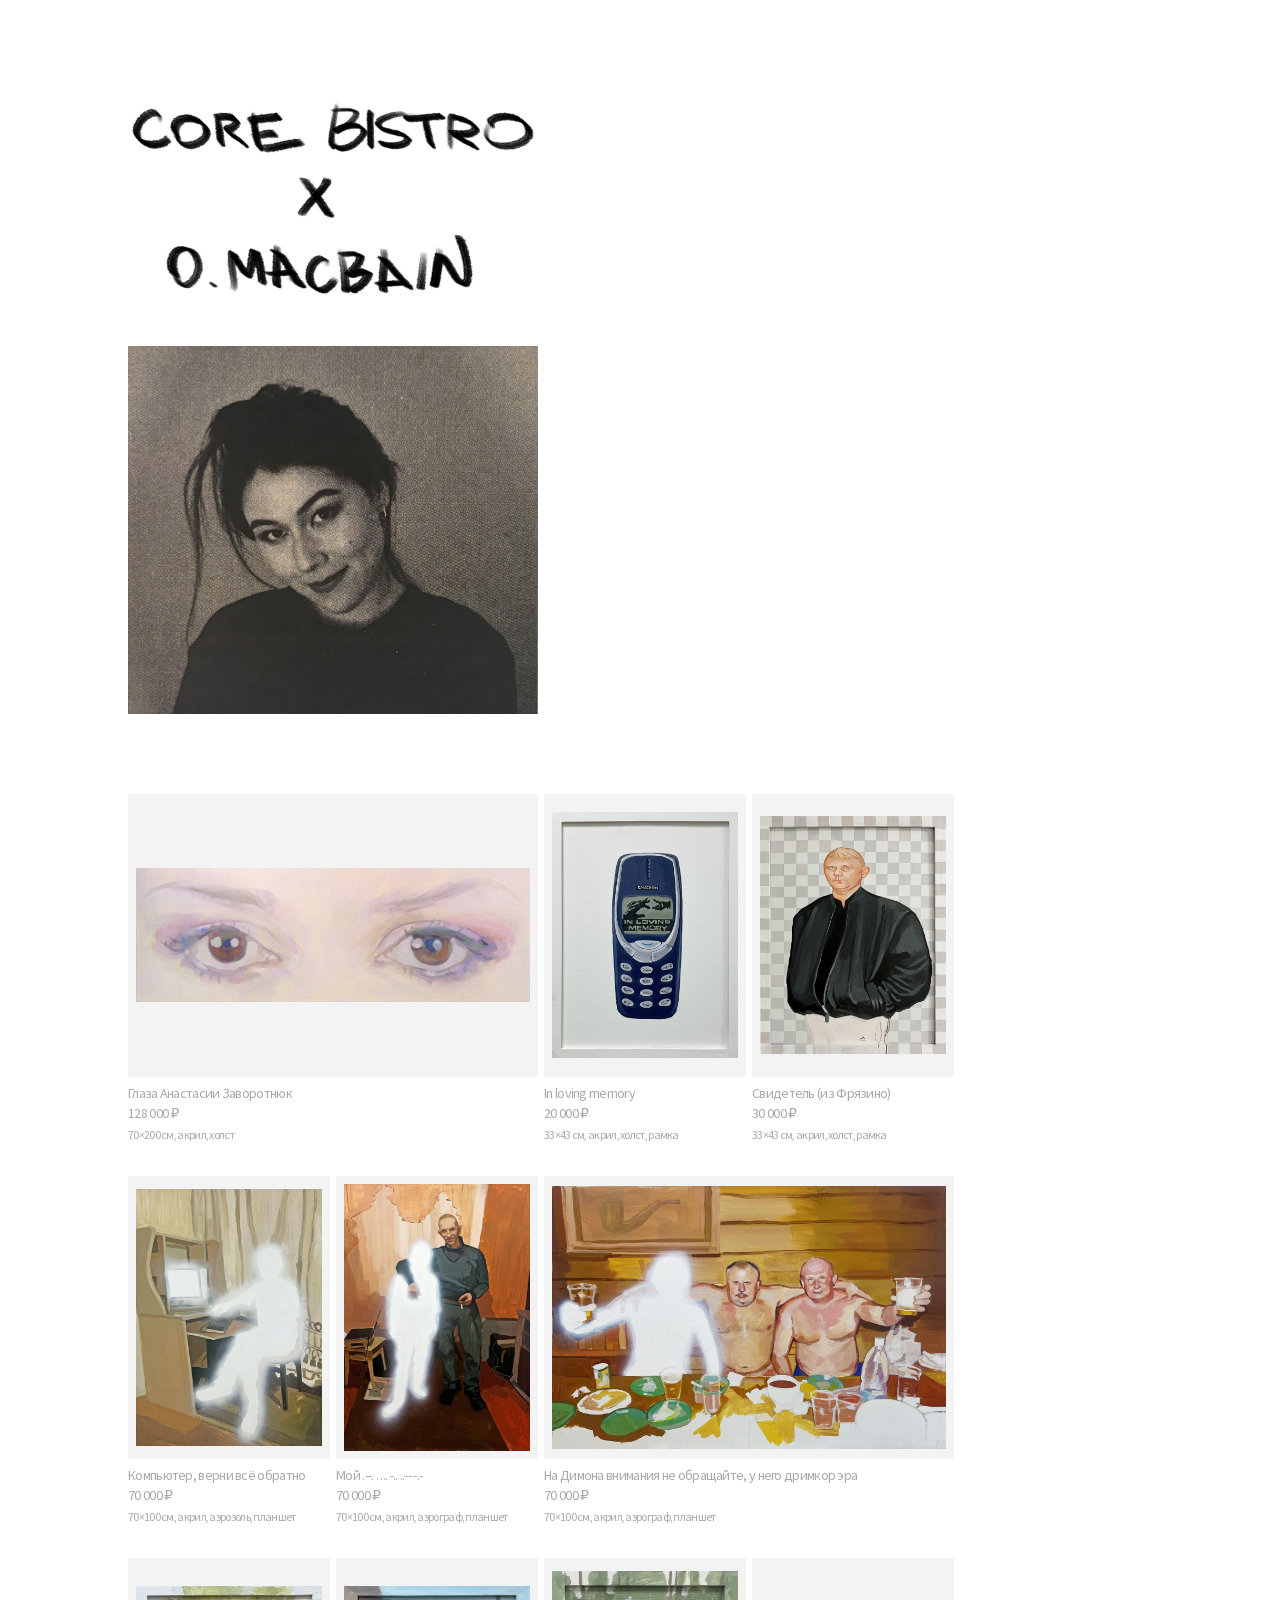
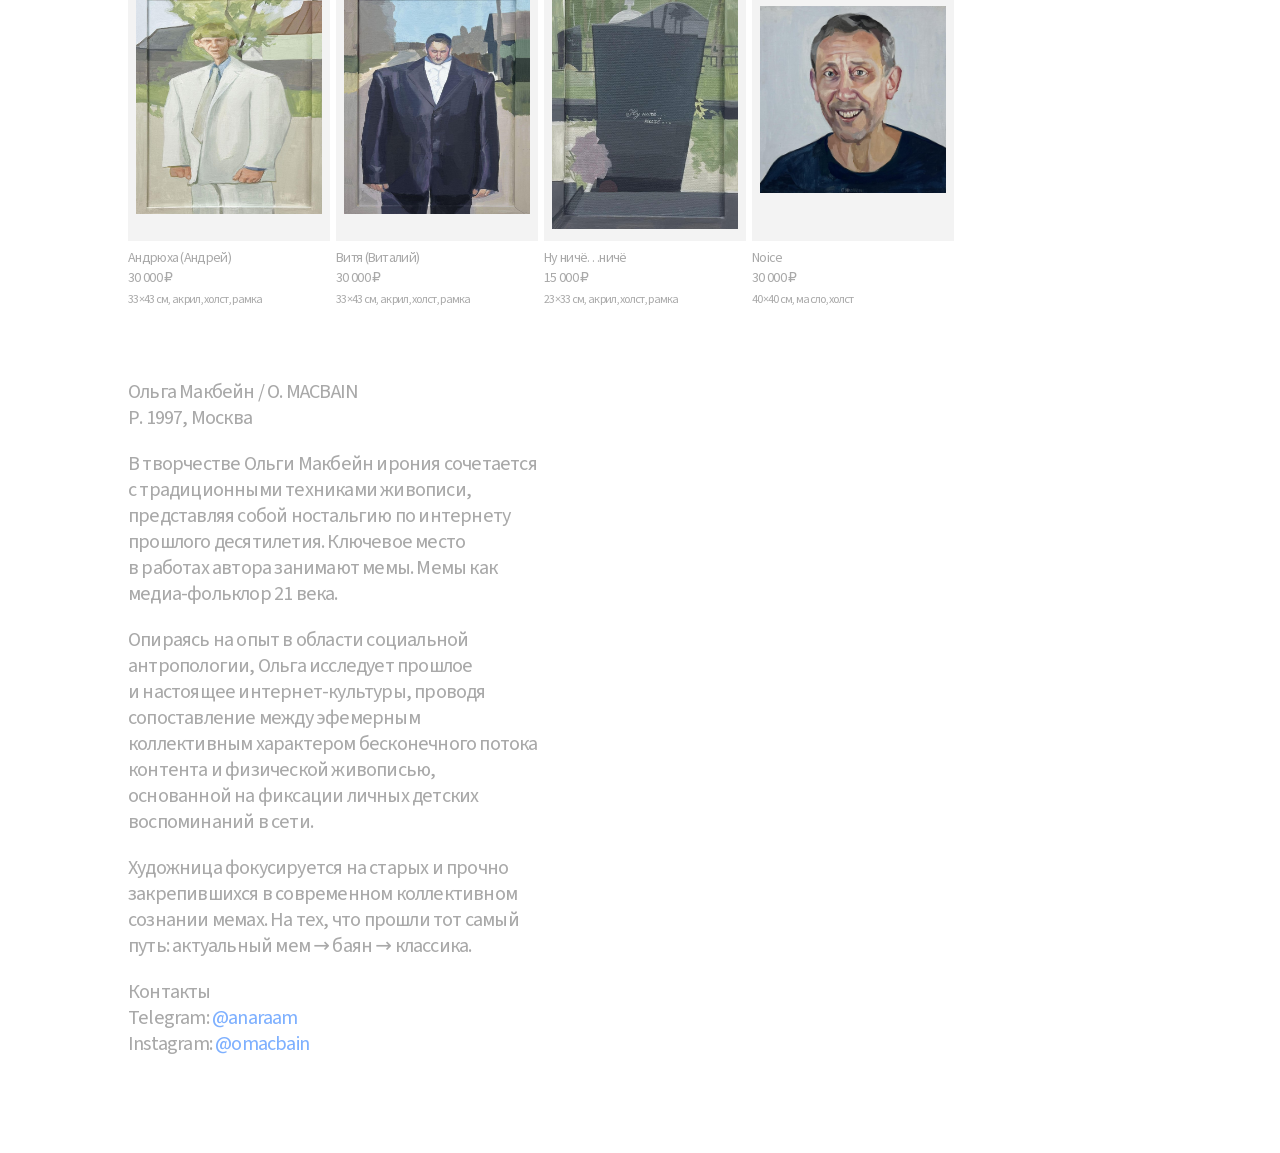
==== index.html @ f7171c4e "Put works on uniform mats; open with the title tile and portrait Every work sits whole on a light ma" ====
<!doctype html>
<html lang="ru">
<head>
<meta charset="utf-8">
<meta name="viewport" content="width=device-width, initial-scale=1">
<title>O. MACBAIN — Ольга Макбейн</title>
<meta name="description" content="Работы Ольги Макбейн (O. MACBAIN). Живопись о мемах как медиа-фольклоре 21 века и ностальгии по интернету прошлого десятилетия.">
<meta name="theme-color" content="#ffffff">
<meta property="og:type" content="website">
<meta property="og:title" content="O. MACBAIN — Ольга Макбейн">
<meta property="og:description" content="Работы Ольги Макбейн: мемы как медиа-фольклор 21 века.">
<link rel="stylesheet" href="styles.css">
</head>
<body>
<div class="page">

  <header class="masthead">
    <h1 class="wordmark"><img src="assets/core-bistro-x-o-macbain.jpg" alt="CORE BISTRO × O. MACBAIN" width="1230" height="598"></h1>
    <img class="portrait" src="assets/artist.jpg" alt="Ольга Макбейн" width="900" height="806">
  </header>

  <main class="content">
      <div class="grid" style="--mat-h: 283">
        <figure class="work work--wide">
          <img src="assets/works/01-glaza-anastasii-zavorotnyuk.jpg" alt="Глаза Анастасии Заворотнюк" width="1400" height="479" loading="lazy" decoding="async">
          <figcaption>
            <span class="work__title">Глаза Анастасии Заворотнюк</span>
            <span class="work__price">128 000 ₽</span>
            <span class="work__details">70×200 см, акрил, холст</span>
          </figcaption>
        </figure>
        <figure class="work">
          <img src="assets/works/02-in-loving-memory.jpg" alt="In loving memory" width="678" height="900" loading="lazy" decoding="async">
          <figcaption>
            <span class="work__title">In loving memory</span>
            <span class="work__price">20 000 ₽</span>
            <span class="work__details">33×43 см, акрил, холст, рамка</span>
          </figcaption>
        </figure>
        <figure class="work">
          <img src="assets/works/03-svidetel-iz-fryazino.jpg" alt="Свидетель (из Фрязино)" width="703" height="900" loading="lazy" decoding="async">
          <figcaption>
            <span class="work__title">Свидетель (из Фрязино)</span>
            <span class="work__price">30 000 ₽</span>
            <span class="work__details">33×43 см, акрил, холст, рамка</span>
          </figcaption>
        </figure>
        <figure class="work">
          <img src="assets/works/04-kompyuter-verni-vsyo-obratno.jpg" alt="Компьютер, верни всё обратно" width="650" height="900" loading="lazy" decoding="async">
          <figcaption>
            <span class="work__title">Компьютер, верни всё обратно</span>
            <span class="work__price">70 000 ₽</span>
            <span class="work__details">70×100 см, акрил, аэрозоль, планшет</span>
          </figcaption>
        </figure>
        <figure class="work">
          <img src="assets/works/05-moy-morse.jpg" alt="Мой .--. . ... -.. ..-- -.-" width="628" height="900" loading="lazy" decoding="async">
          <figcaption>
            <span class="work__title">Мой .--. . ... -.. ..-- -.-</span>
            <span class="work__price">70 000 ₽</span>
            <span class="work__details">70×100 см, акрил, аэрограф, планшет</span>
          </figcaption>
        </figure>
        <figure class="work work--wide">
          <img src="assets/works/06-na-dimona-vnimaniya-ne-obrashchayte.jpg" alt="На Димона внимания не обращайте, у него дримкор эра" width="1400" height="932" loading="lazy" decoding="async">
          <figcaption>
            <span class="work__title">На Димона внимания не обращайте, у него дримкор эра</span>
            <span class="work__price">70 000 ₽</span>
            <span class="work__details">70×100 см, акрил, аэрограф, планшет</span>
          </figcaption>
        </figure>
        <figure class="work">
          <img src="assets/works/07-andryukha-andrey.jpg" alt="Андрюха (Андрей)" width="734" height="900" loading="lazy" decoding="async">
          <figcaption>
            <span class="work__title">Андрюха (Андрей)</span>
            <span class="work__price">30 000 ₽</span>
            <span class="work__details">33×43 см, акрил, холст, рамка</span>
          </figcaption>
        </figure>
        <figure class="work">
          <img src="assets/works/08-vitya-vitaliy.jpg" alt="Витя (Виталий)" width="734" height="900" loading="lazy" decoding="async">
          <figcaption>
            <span class="work__title">Витя (Виталий)</span>
            <span class="work__price">30 000 ₽</span>
            <span class="work__details">33×43 см, акрил, холст, рамка</span>
          </figcaption>
        </figure>
        <figure class="work">
          <img src="assets/works/09-nu-nichyo-nichyo.jpg" alt="Ну ничё…ничё" width="650" height="900" loading="lazy" decoding="async">
          <figcaption>
            <span class="work__title">Ну ничё…ничё</span>
            <span class="work__price">15 000 ₽</span>
            <span class="work__details">23×33 см, акрил, холст, рамка</span>
          </figcaption>
        </figure>
        <figure class="work">
          <img src="assets/works/10-noice.jpg" alt="Noice" width="894" height="900" loading="lazy" decoding="async">
          <figcaption>
            <span class="work__title">Noice</span>
            <span class="work__price">30 000 ₽</span>
            <span class="work__details">40×40 см, масло, холст</span>
          </figcaption>
        </figure>
      </div>
  </main>

  <section class="bio">
    <p>Ольга Макбейн / O. MACBAIN<br>Р. 1997, Москва</p>
    <p>В&nbsp;творчестве Ольги Макбейн ирония сочетается с&nbsp;традиционными техниками живописи, представляя собой ностальгию по&nbsp;интернету прошлого десятилетия. Ключевое место в&nbsp;работах автора занимают мемы. Мемы как медиа-фольклор 21 века.</p>
    <p>Опираясь на&nbsp;опыт в&nbsp;области социальной антропологии, Ольга исследует прошлое и&nbsp;настоящее интернет-культуры, проводя сопоставление между эфемерным коллективным характером бесконечного потока контента и&nbsp;физической живописью, основанной на&nbsp;фиксации личных детских воспоминаний в&nbsp;сети.</p>
    <p>Художница фокусируется на&nbsp;старых и&nbsp;прочно закрепившихся в&nbsp;современном коллективном сознании мемах. На&nbsp;тех, что прошли тот самый путь: актуальный мем → баян → классика.</p>
    <p class="bio__contacts">
      Контакты<br>
      Telegram: <a href="https://t.me/anaraam" rel="noopener">@anaraam</a><br>
      Instagram: <a href="https://instagram.com/omacbain" rel="noopener">@omacbain</a>
    </p>
  </section>

</div>
</body>
</html>
---- styles.css ----
/* ---------------------------------------------------------------------------
   O. MACBAIN — Olga Macbain, works catalogue

   Same system as the Andrey Novitsky catalogue, itself ported from the
   "Kirill Snegur — site": same design-pixel unit, same 430px mobile frame,
   same two-column project grid (202 + 6 + 202 inside a 10px inset), same
   Source Sans caption style.

   One deliberate departure: the source crops every project image into a fixed
   202:459 box. Paintings cannot be cropped, so each work sits whole on a light
   mat of one size instead. The mat is as short as it can be: build.py sizes it
   so the narrowest work fits with 8px all round, which puts every portrait and
   square work at the same width with 8px at its sides.
   --------------------------------------------------------------------------- */

:root {
  /* 1 design pixel. Fills the screen up to 430px, then keeps scaling to a
     1.2x cap so the column does not become oversized on small tablets. */
  --u: min(calc(100vw / 430), 1.2px);

  --edge: 0;      /* page left margin, design px */
  --inset: 10;    /* side padding of the works grid, design px */
  --pad-top: 40;
  --pad-bottom: 97;

  --ink: #a9a9a9;
  --ink-strong: #000;
  --link: #7eb0ff;
  --paper: #fff;
  --mat: #f3f3f3;

  --status-reserved: #2f6bff;   /* blue dot */
  --status-sold: #ff3b30;       /* red dot */

  --font: "Source Sans 3", system-ui, -apple-system, "Segoe UI", Roboto,
          "Helvetica Neue", Arial, sans-serif;
  --font-caption: "Source Sans Pro", "Source Sans 3", system-ui,
                  "Helvetica Neue", Arial, sans-serif;

  --fs-body: 20;
  --fs-caption: 14;
  --wt-body: 420;   /* variable wght axis, not a static weight */
  --wt-caption: 400;
  --track-body: -0.04em;
  --track-caption: -0.05em;
}

/* Both faces self-hosted (SIL OFL), no third-party request. Latin and Cyrillic
   are separate subsets with unicode-range. The work titles mix both scripts,
   so this page pulls all four files. Source Sans 3 is the variable file, so
   wght 420 is a real interpolation, not a synthesised weight. */
@font-face {
  font-family: "Source Sans 3";
  src: url("assets/source-sans-3-latin.woff2") format("woff2-variations");
  font-weight: 200 900; font-style: normal; font-display: swap;
  unicode-range: U+0000-00FF, U+0131, U+0152-0153, U+02BB-02BC, U+02C6, U+02DA, U+02DC,
    U+0304, U+0308, U+0329, U+2000-206F, U+20AC, U+2122, U+2191, U+2193,
    U+2212, U+2215, U+FEFF, U+FFFD;
}
@font-face {
  font-family: "Source Sans 3";
  src: url("assets/source-sans-3-cyrillic.woff2") format("woff2-variations");
  font-weight: 200 900; font-style: normal; font-display: swap;
  unicode-range: U+0301, U+0400-045F, U+0490-0491, U+04B0-04B1, U+2116;
}
@font-face {
  font-family: "Source Sans Pro";
  src: url("assets/source-sans-pro-latin.woff2") format("woff2");
  font-weight: 400; font-style: normal; font-display: swap;
  unicode-range: U+0000-00FF, U+0131, U+0152-0153, U+02BB-02BC, U+02C6, U+02DA, U+02DC,
    U+0304, U+0308, U+0329, U+2000-206F, U+20AC, U+2122, U+2191, U+2193,
    U+2212, U+2215, U+FEFF, U+FFFD;
}
@font-face {
  font-family: "Source Sans Pro";
  src: url("assets/source-sans-pro-cyrillic.woff2") format("woff2");
  font-weight: 400; font-style: normal; font-display: swap;
  unicode-range: U+0301, U+0400-045F, U+0490-0491, U+04B0-04B1, U+2116;
}

*, *::before, *::after { box-sizing: border-box; }

html { -webkit-text-size-adjust: 100%; }

body {
  margin: 0;
  background: var(--paper);
  color: var(--ink);
  font-family: var(--font);
  font-size: calc(var(--fs-body) * var(--u));
  line-height: calc(var(--fs-body) * var(--u));   /* Regular-20: 100% */
  font-weight: var(--wt-body);
  letter-spacing: var(--track-body);
  -webkit-font-smoothing: antialiased;
}

.page {
  width: calc(430 * var(--u));
  margin-inline: auto;
  padding: calc(var(--pad-top) * var(--u)) 0 calc(var(--pad-bottom) * var(--u))
           calc(var(--edge) * var(--u));
}

/* --- masthead ------------------------------------------------------------
   The hand-drawn title tile, then the artist's portrait, both across the
   410px measure of the grid. On a phone the two fill the first screen with the
   top of the works showing below; the text about the artist closes the page.
   ------------------------------------------------------------------------- */

.masthead {
  padding-inline: calc(var(--inset) * var(--u));
  margin-bottom: calc(64 * var(--u));
}

.wordmark { margin: 0; }

/* The tile is charcoal on white. multiply drops its white into the page, so
   no edge of the image shows. */
.wordmark img,
.portrait {
  display: block;
  width: calc(410 * var(--u));
  height: auto;
}
.wordmark img { mix-blend-mode: multiply; }

.portrait { margin-top: calc(48 * var(--u)); }

/* --- works grid ---------------------------------------------------------- */

.content { padding-inline: calc(var(--inset) * var(--u)); }

.grid {
  display: grid;
  grid-template-columns: repeat(2, calc(202 * var(--u)));
  column-gap: calc(6 * var(--u));
  row-gap: calc(34 * var(--u));
  align-items: start;
}

.work { margin: 0; }

/* The mat is the image's own padding and background, so there is no wrapper.
   Its height (--mat-h, design px) is written onto .grid by build.py. */
.work img {
  display: block;
  width: 100%;
  height: calc(var(--mat-h) * var(--u));   /* beats the height attribute's hint */
  padding: calc(8 * var(--u));
  background: var(--mat);
  object-fit: contain;
}

/* A horizontal work (ratio > 1.4: the 70×200 eyes and the landscape
   "На Димона…") takes both columns. Alone in its row on a phone, its mat
   hugs it with the same 8px. `span 2` holds on desktop's four columns too. */
.work--wide { grid-column: span 2; }
.work--wide img { height: auto; }

.work figcaption {                       /* Regular-14 */
  font-family: var(--font-caption);
  font-size: calc(var(--fs-caption) * var(--u));
  line-height: normal;                   /* AUTO in Figma */
  font-weight: var(--wt-caption);
  letter-spacing: var(--track-caption);
  margin-top: calc(7 * var(--u));
  text-wrap: balance;
}

/* Card caption, top to bottom: title / price / size, materials / status.
   The last two are secondary: 2px under the caption size, 120% leading. */
.work figcaption > span { display: block; }

.work__price {
  margin-top: calc(2 * var(--u));
  font-variant-numeric: tabular-nums;
}

.work__details,
.work__status {
  font-size: calc((var(--fs-caption) - 2) * var(--u));
  line-height: 1.2;
}

.work__details { margin-top: calc(6 * var(--u)); }
.work__status  { margin-top: calc(4 * var(--u)); }

.work__status::before {
  content: "•";
  color: var(--dot);
  font-size: 1.6em;          /* the bare glyph is a speck at 12px */
  line-height: 0;
  vertical-align: -0.08em;
  margin-right: 0.2em;
}
.work__status--reserved { --dot: var(--status-reserved); }
.work__status--sold     { --dot: var(--status-sold); }

/* --- artist --------------------------------------------------------------
   After the works. Same 10px inset and 410px measure as the grid.
   ------------------------------------------------------------------------- */

.bio {
  padding-inline: calc(var(--inset) * var(--u));
  max-width: calc((410 + 2 * var(--inset)) * var(--u));
  margin-top: calc(72 * var(--u));
}

/* The source project sets 100% leading, but its longest block is four lines.
   This is several paragraphs of Cyrillic prose, so it gets a reading leading. */
.bio p {
  margin: 0;
  line-height: calc(26 * var(--u));
}
.bio p + p { margin-top: calc(20 * var(--u)); }

.bio__contacts { margin-top: calc(28 * var(--u)); }

.bio a { color: var(--link); text-decoration: none; }
.bio a:hover { text-decoration: underline; }
.bio a:focus-visible { outline: 2px solid var(--link); outline-offset: 2px; }

/* --- desktop -------------------------------------------------------------
   Same cards at the same 202px width, four across instead of two, hung off the
   128px left margin the source project uses. Design pixels become real pixels.
   --------------------------------------------------------------------------- */

@media (min-width: 1000px) {
  :root {
    --u: 1px;
    --edge: 128;
    --inset: 0;
    --pad-top: 99;
    --pad-bottom: 96;
  }

  .page { width: auto; margin-inline: 0; }

  .masthead { margin-bottom: calc(80 * var(--u)); }

  .grid {
    grid-template-columns: repeat(4, calc(202 * var(--u)));
    width: max-content;
  }

  /* Here a wide work shares its row with two portrait cards, so its mat takes
     their height and the row stays even; the work keeps 8px at its sides. */
  .work--wide img { height: calc(var(--mat-h) * var(--u)); }
}
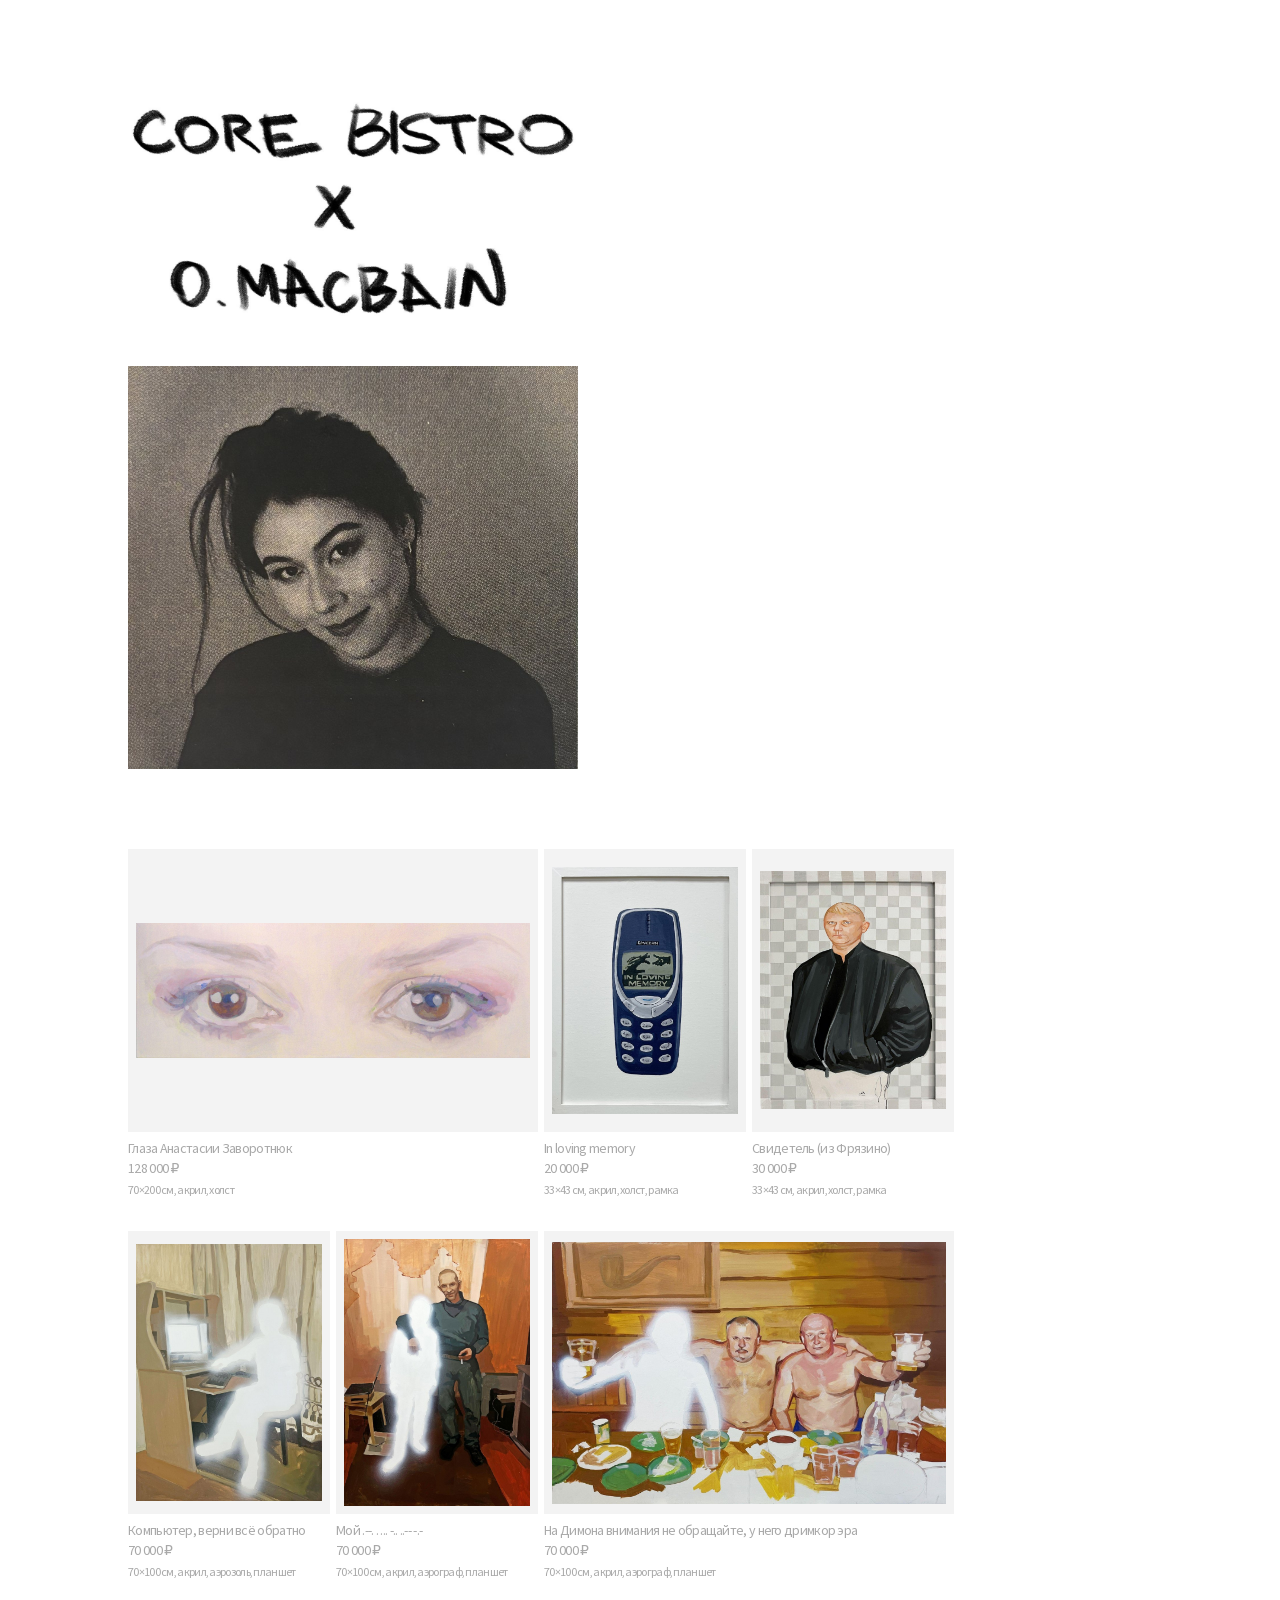
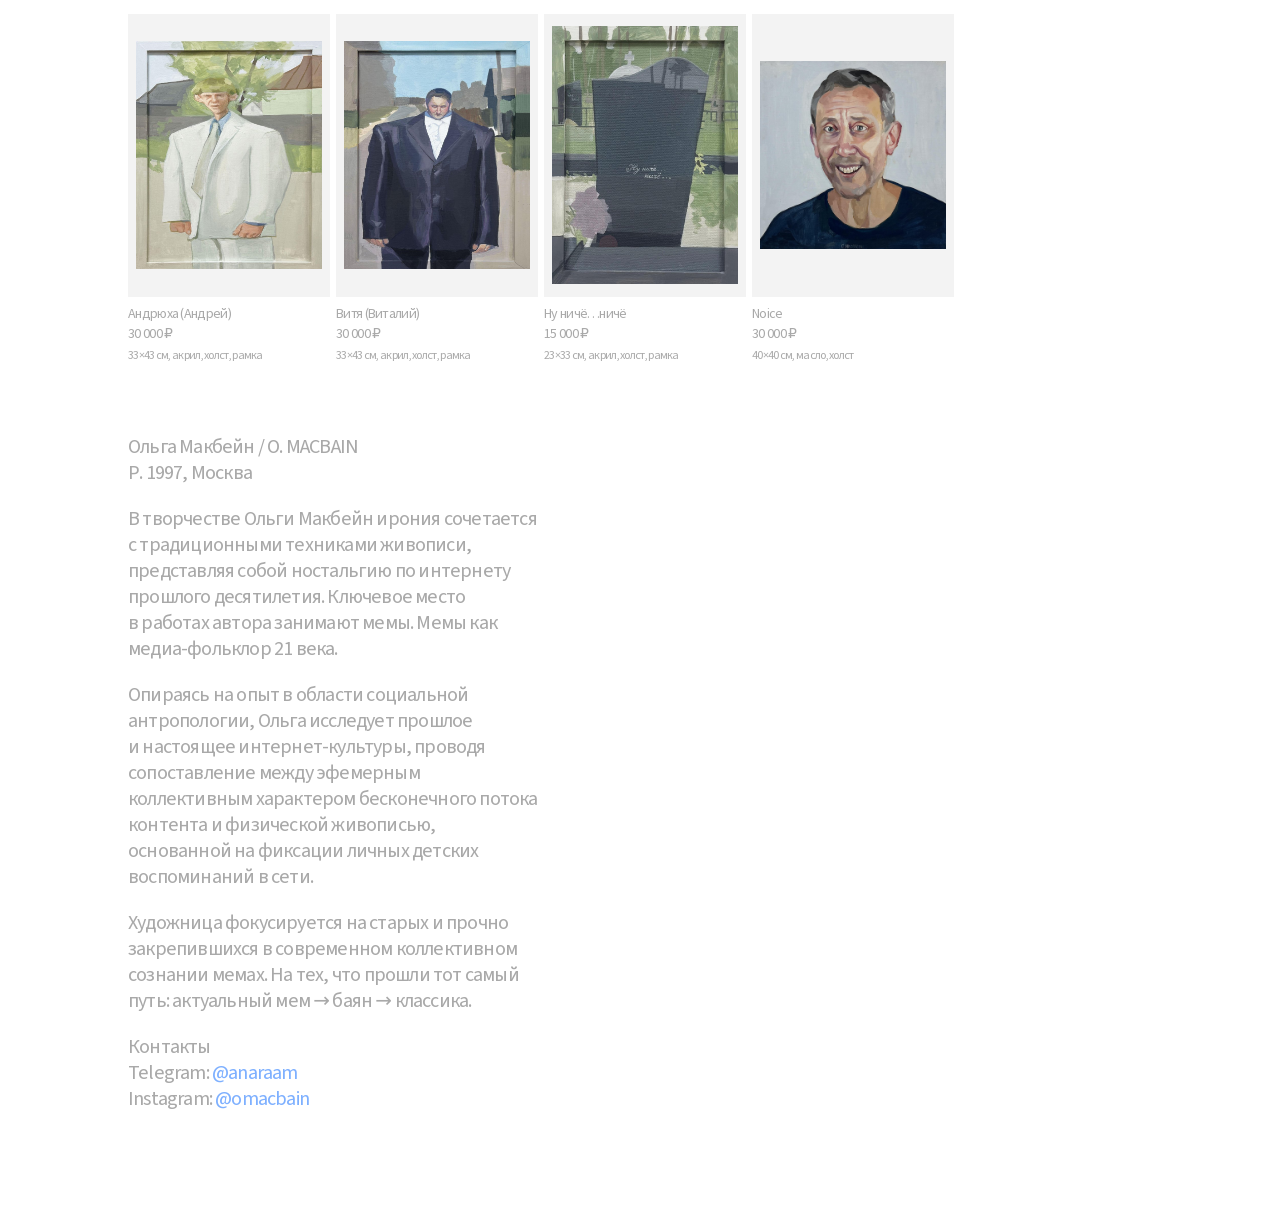
==== commit 515a8550: "Fit the intro images to the screen, up to 450px; version the stylesheet A phone holding the old styl" ====
--- a/index.html
+++ b/index.html
@@ -9,7 +9,7 @@
 <meta property="og:type" content="website">
 <meta property="og:title" content="O. MACBAIN — Ольга Макбейн">
 <meta property="og:description" content="Работы Ольги Макбейн: мемы как медиа-фольклор 21 века.">
-<link rel="stylesheet" href="styles.css">
+<link rel="stylesheet" href="styles.css?v=2">
 </head>
 <body>
 <div class="page">
--- a/styles.css
+++ b/styles.css
@@ -102,8 +102,8 @@
 }
 
 /* --- masthead ------------------------------------------------------------
-   The hand-drawn title tile, then the artist's portrait, both across the
-   410px measure of the grid. On a phone the two fill the first screen with the
+   The hand-drawn title tile, then the artist's portrait, both as wide as the
+   screen allows, up to 450px. On a phone the two fill the first screen with the
    top of the works showing below; the text about the artist closes the page.
    ------------------------------------------------------------------------- */
 
@@ -114,12 +114,14 @@
 
 .wordmark { margin: 0; }
 
-/* The tile is charcoal on white. multiply drops its white into the page, so
+/* Screen-wide inside the inset, but never past 450px on a tablet or desktop.
+   The tile is charcoal on white; multiply drops its white into the page, so
    no edge of the image shows. */
 .wordmark img,
 .portrait {
   display: block;
-  width: calc(410 * var(--u));
+  width: 100%;
+  max-width: 450px;
   height: auto;
 }
 .wordmark img { mix-blend-mode: multiply; }
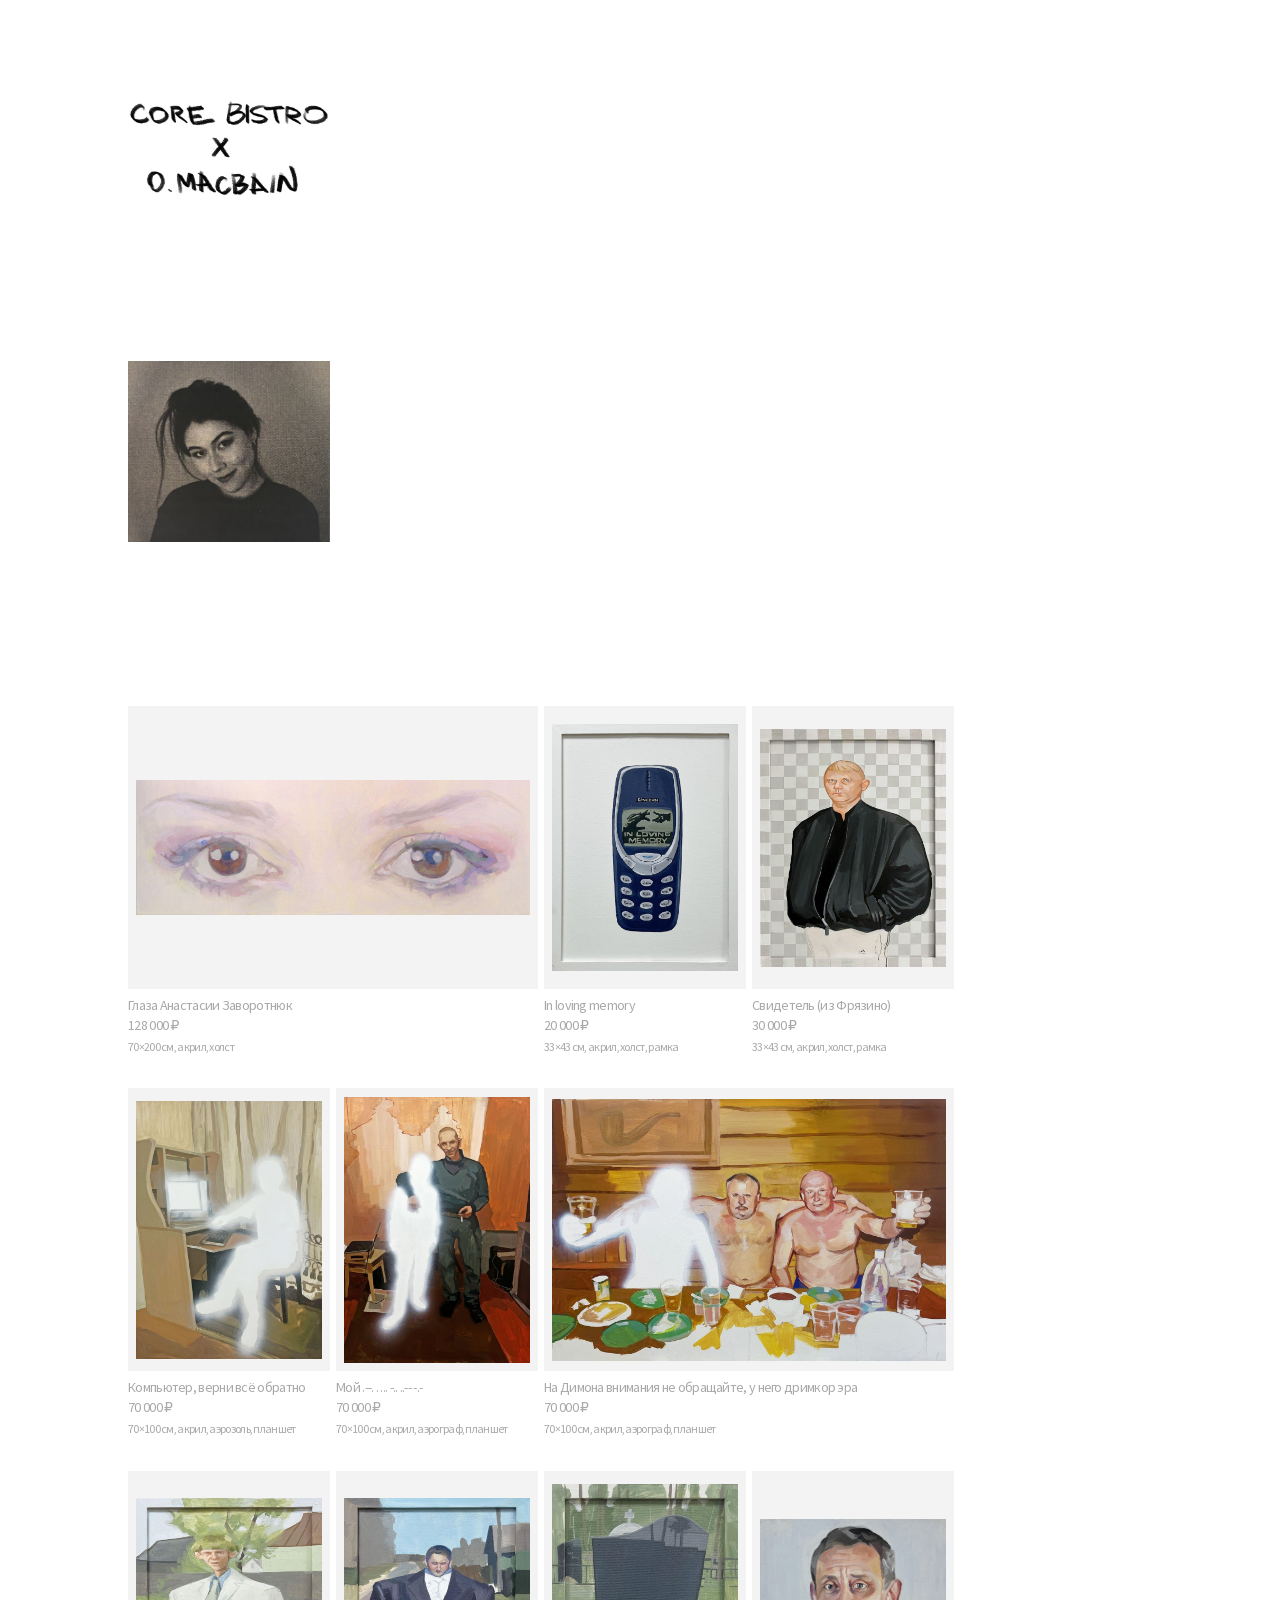
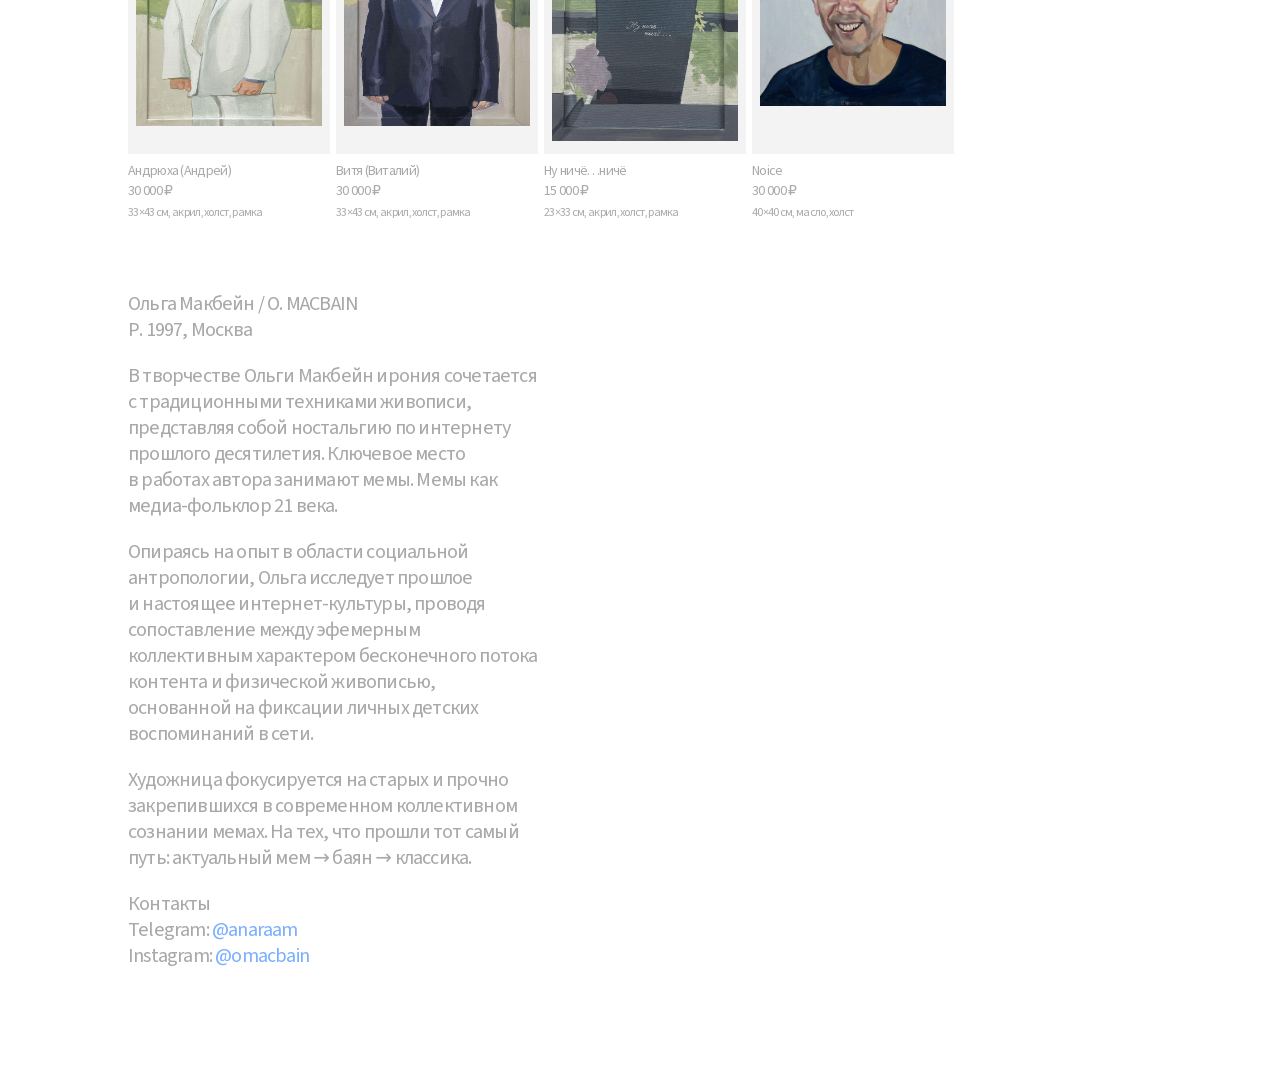
==== commit 6f33dc85: "Halve the intro images to one card width, with longer pauses Tile and portrait are 202px (never past" ====
--- a/index.html
+++ b/index.html
@@ -9,7 +9,7 @@
 <meta property="og:type" content="website">
 <meta property="og:title" content="O. MACBAIN — Ольга Макбейн">
 <meta property="og:description" content="Работы Ольги Макбейн: мемы как медиа-фольклор 21 века.">
-<link rel="stylesheet" href="styles.css?v=2">
+<link rel="stylesheet" href="styles.css?v=3">
 </head>
 <body>
 <div class="page">
--- a/styles.css
+++ b/styles.css
@@ -102,31 +102,30 @@
 }
 
 /* --- masthead ------------------------------------------------------------
-   The hand-drawn title tile, then the artist's portrait, both as wide as the
-   screen allows, up to 450px. On a phone the two fill the first screen with the
-   top of the works showing below; the text about the artist closes the page.
+   The hand-drawn title tile, then the artist's portrait, each one card wide
+   (202px, never past 225px), with long equal pauses around the portrait. On a
+   430x932 phone the first work, the 70×200 eyes, still ends inside the screen.
    ------------------------------------------------------------------------- */
 
 .masthead {
   padding-inline: calc(var(--inset) * var(--u));
-  margin-bottom: calc(64 * var(--u));
+  margin-bottom: calc(164 * var(--u));
 }
 
 .wordmark { margin: 0; }
 
-/* Screen-wide inside the inset, but never past 450px on a tablet or desktop.
-   The tile is charcoal on white; multiply drops its white into the page, so
+/* The tile is charcoal on white; multiply drops its white into the page, so
    no edge of the image shows. */
 .wordmark img,
 .portrait {
   display: block;
-  width: 100%;
-  max-width: 450px;
+  width: calc(202 * var(--u));
+  max-width: 225px;
   height: auto;
 }
 .wordmark img { mix-blend-mode: multiply; }
 
-.portrait { margin-top: calc(48 * var(--u)); }
+.portrait { margin-top: calc(164 * var(--u)); }
 
 /* --- works grid ---------------------------------------------------------- */
 
@@ -238,8 +237,6 @@
 
   .page { width: auto; margin-inline: 0; }
 
-  .masthead { margin-bottom: calc(80 * var(--u)); }
-
   .grid {
     grid-template-columns: repeat(4, calc(202 * var(--u)));
     width: max-content;
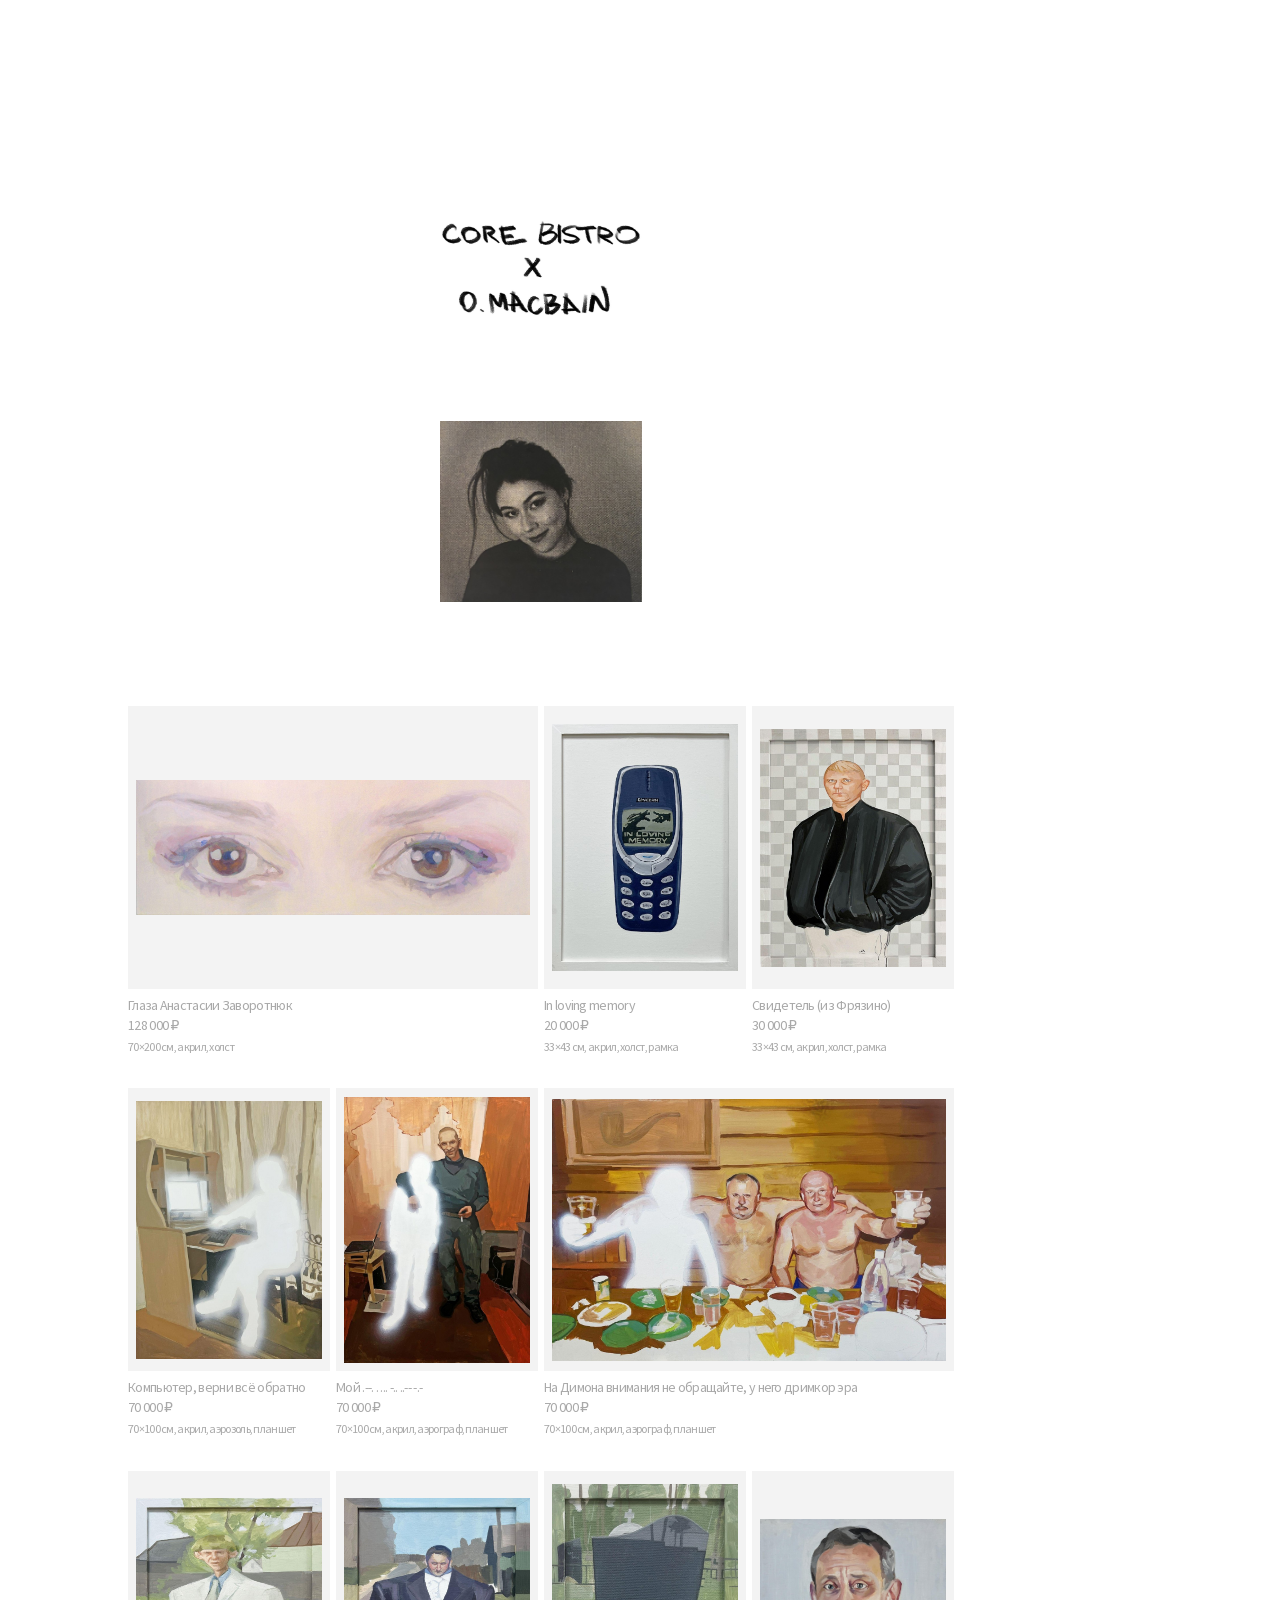
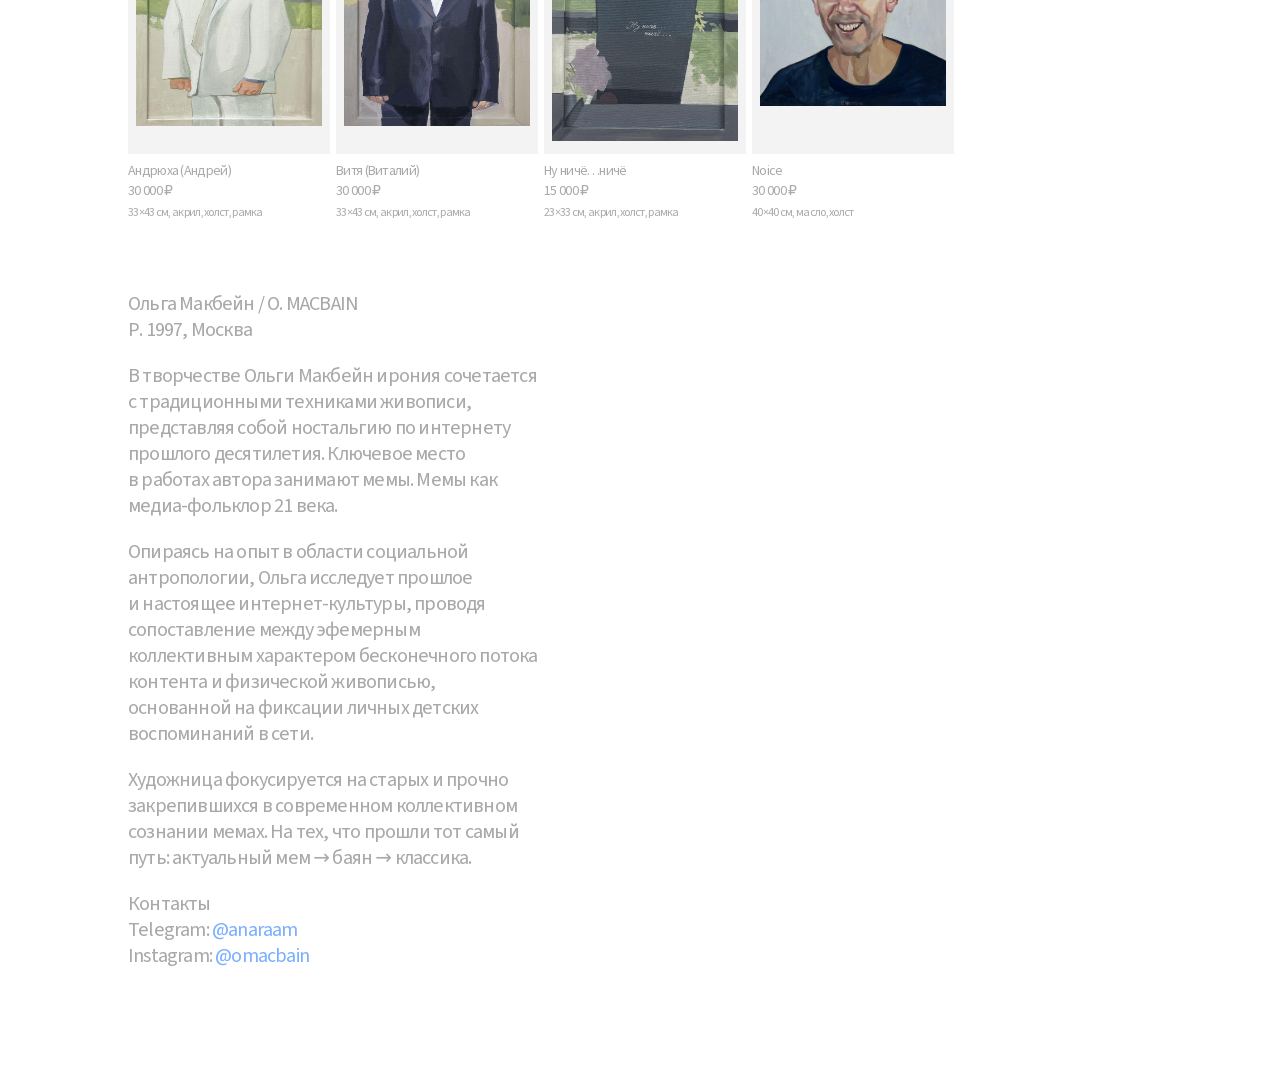
==== commit e50245ab: "Centre the intro and give it 120px more room at the top The room comes out of the pauses (164 -> 104" ====
--- a/index.html
+++ b/index.html
@@ -9,7 +9,7 @@
 <meta property="og:type" content="website">
 <meta property="og:title" content="O. MACBAIN — Ольга Макбейн">
 <meta property="og:description" content="Работы Ольги Макбейн: мемы как медиа-фольклор 21 века.">
-<link rel="stylesheet" href="styles.css?v=3">
+<link rel="stylesheet" href="styles.css?v=4">
 </head>
 <body>
 <div class="page">
--- a/styles.css
+++ b/styles.css
@@ -20,7 +20,7 @@
 
   --edge: 0;      /* page left margin, design px */
   --inset: 10;    /* side padding of the works grid, design px */
-  --pad-top: 40;
+  --pad-top: 160;
   --pad-bottom: 97;
 
   --ink: #a9a9a9;
@@ -103,13 +103,14 @@
 
 /* --- masthead ------------------------------------------------------------
    The hand-drawn title tile, then the artist's portrait, each one card wide
-   (202px, never past 225px), with long equal pauses around the portrait. On a
-   430x932 phone the first work, the 70×200 eyes, still ends inside the screen.
+   (202px, never past 225px), centred over the grid, with equal pauses around
+   the portrait. On a 430x932 phone the first work, the 70×200 eyes, ends at
+   863px, inside the screen; extra room at the top comes out of the pauses.
    ------------------------------------------------------------------------- */
 
 .masthead {
   padding-inline: calc(var(--inset) * var(--u));
-  margin-bottom: calc(164 * var(--u));
+  margin-bottom: calc(104 * var(--u));
 }
 
 .wordmark { margin: 0; }
@@ -122,10 +123,11 @@
   width: calc(202 * var(--u));
   max-width: 225px;
   height: auto;
+  margin-inline: auto;
 }
 .wordmark img { mix-blend-mode: multiply; }
 
-.portrait { margin-top: calc(164 * var(--u)); }
+.portrait { margin-top: calc(104 * var(--u)); }
 
 /* --- works grid ---------------------------------------------------------- */
 
@@ -231,11 +233,14 @@
     --u: 1px;
     --edge: 128;
     --inset: 0;
-    --pad-top: 99;
+    --pad-top: 219;
     --pad-bottom: 96;
   }
 
   .page { width: auto; margin-inline: 0; }
+
+  /* As wide as the four-column grid, so the intro centres over the works. */
+  .masthead { width: calc((4 * 202 + 3 * 6) * var(--u)); }
 
   .grid {
     grid-template-columns: repeat(4, calc(202 * var(--u)));
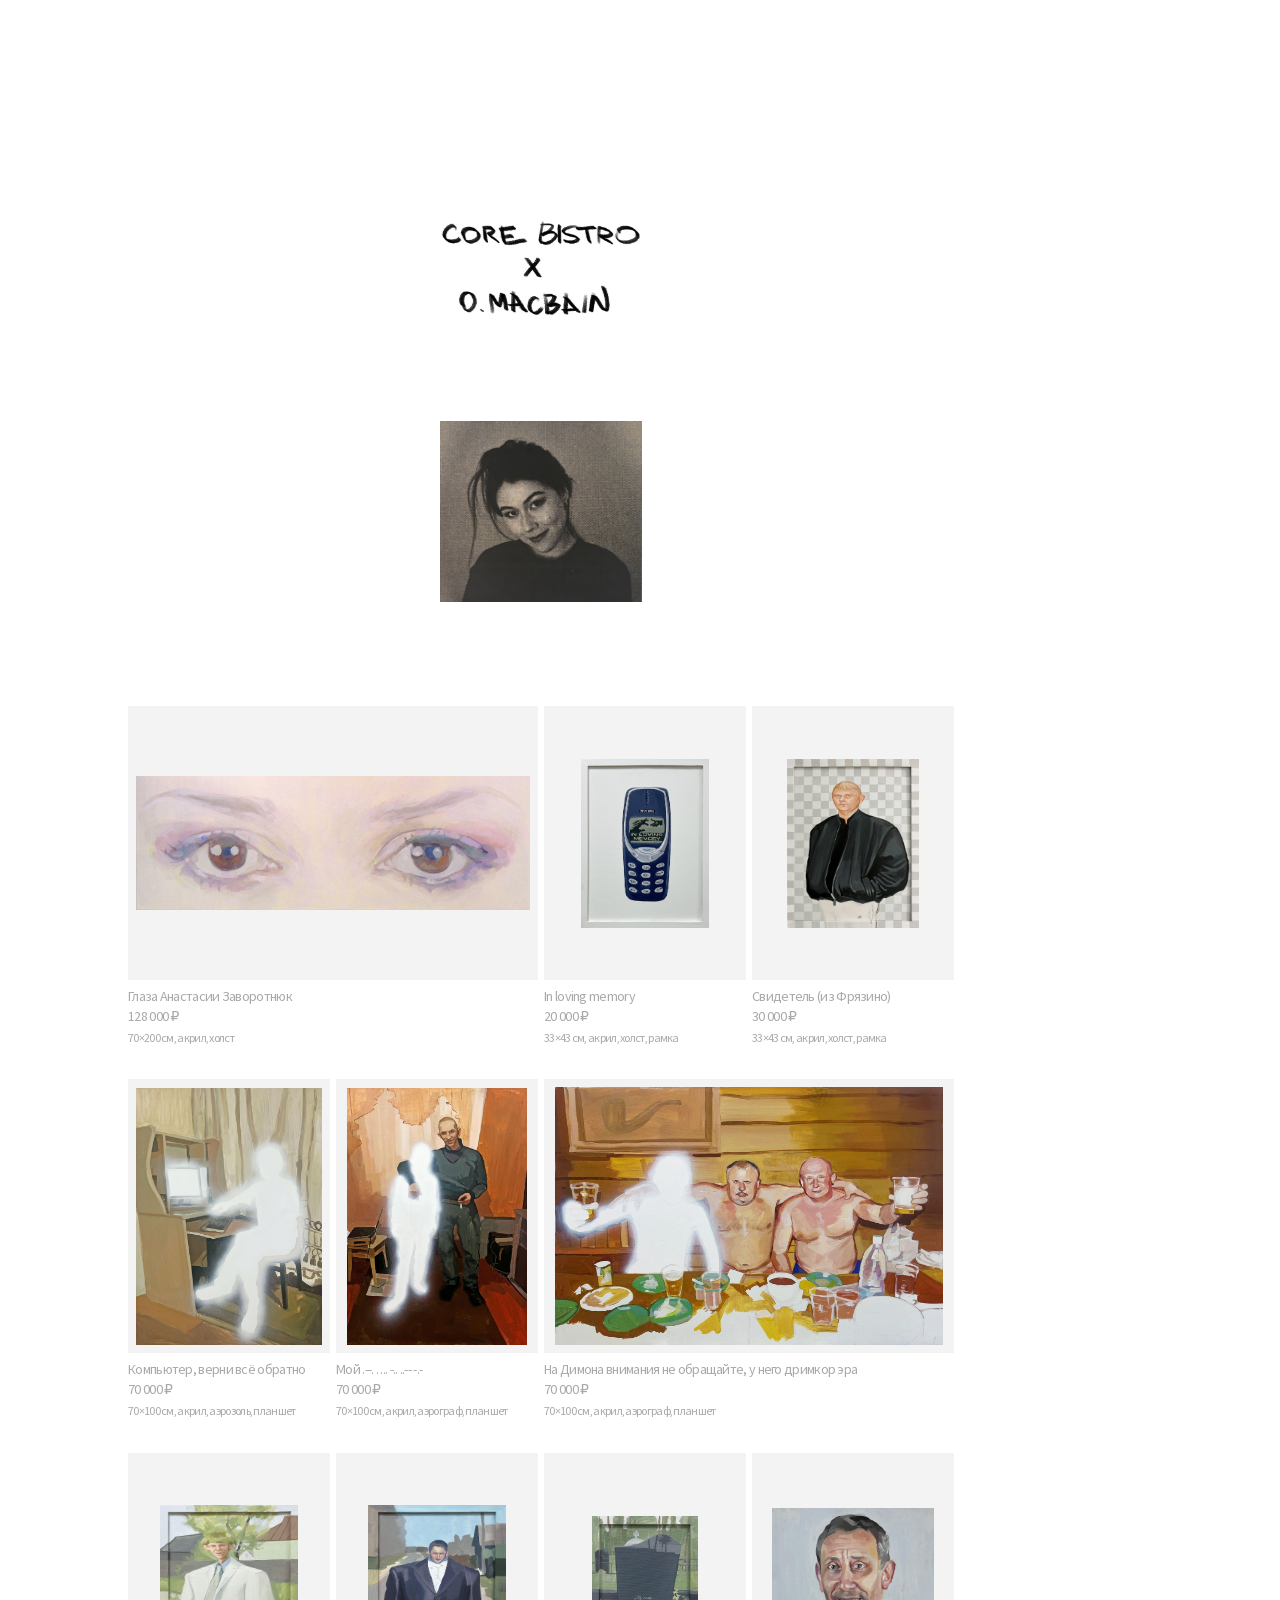
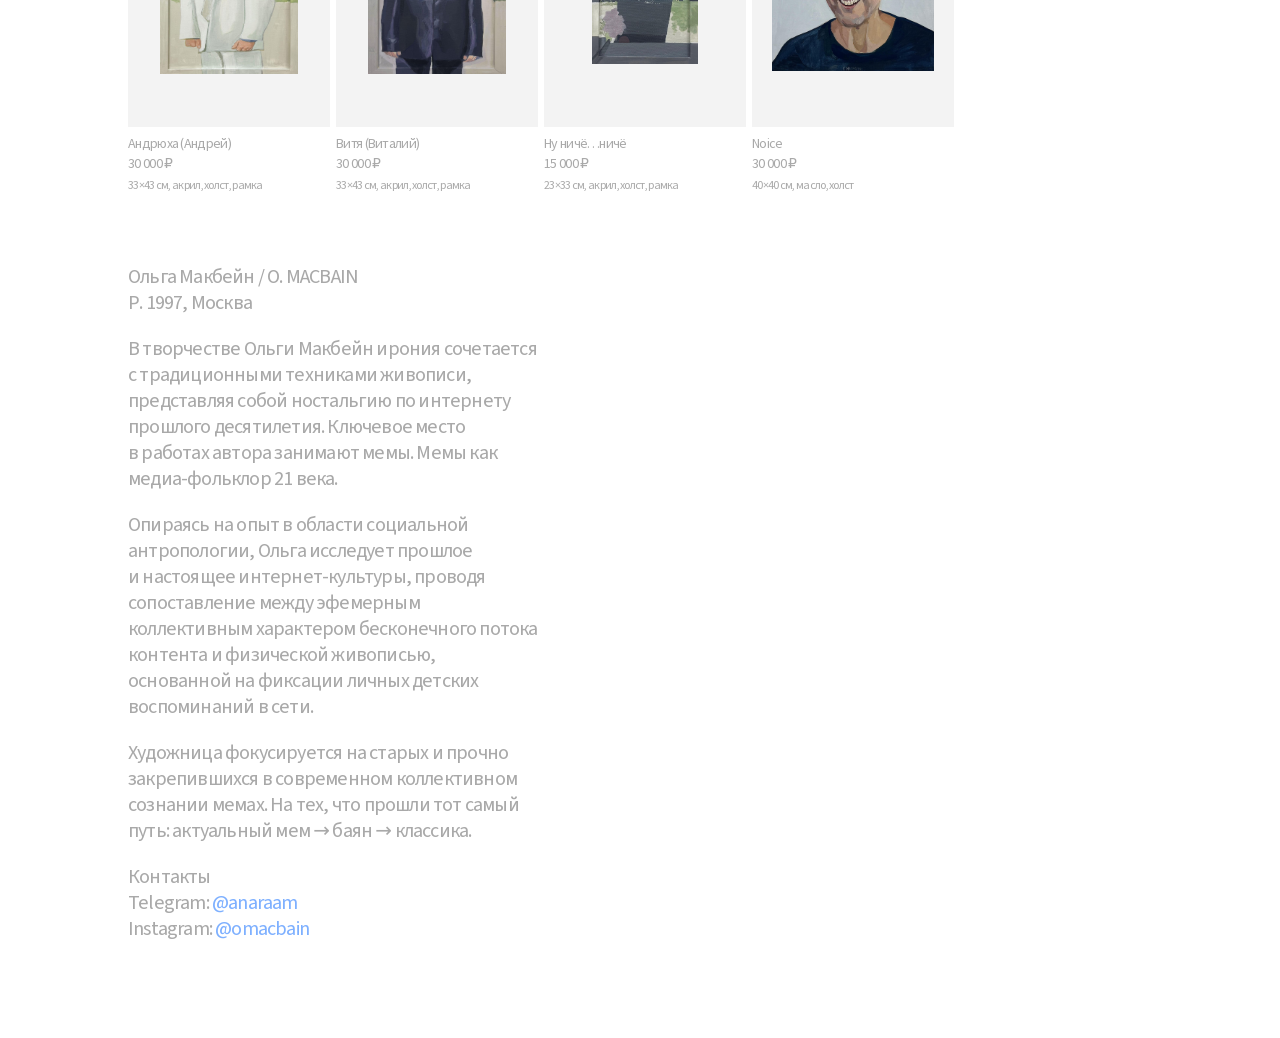
==== commit 47666672: "Size one-column works by their real size on the mat A work's long side on screen grows with the squa" ====
--- a/index.html
+++ b/index.html
@@ -9,7 +9,7 @@
 <meta property="og:type" content="website">
 <meta property="og:title" content="O. MACBAIN — Ольга Макбейн">
 <meta property="og:description" content="Работы Ольги Макбейн: мемы как медиа-фольклор 21 века.">
-<link rel="stylesheet" href="styles.css?v=4">
+<link rel="stylesheet" href="styles.css?v=5">
 </head>
 <body>
 <div class="page">
@@ -20,7 +20,7 @@
   </header>
 
   <main class="content">
-      <div class="grid" style="--mat-h: 283">
+      <div class="grid" style="--mat-h: 274">
         <figure class="work work--wide">
           <img src="assets/works/01-glaza-anastasii-zavorotnyuk.jpg" alt="Глаза Анастасии Заворотнюк" width="1400" height="479" loading="lazy" decoding="async">
           <figcaption>
@@ -30,7 +30,7 @@
           </figcaption>
         </figure>
         <figure class="work">
-          <img src="assets/works/02-in-loving-memory.jpg" alt="In loving memory" width="678" height="900" loading="lazy" decoding="async">
+          <img src="assets/works/02-in-loving-memory.jpg" alt="In loving memory" width="678" height="900" style="--w: 127.2; --h: 168.9" loading="lazy" decoding="async">
           <figcaption>
             <span class="work__title">In loving memory</span>
             <span class="work__price">20 000 ₽</span>
@@ -38,7 +38,7 @@
           </figcaption>
         </figure>
         <figure class="work">
-          <img src="assets/works/03-svidetel-iz-fryazino.jpg" alt="Свидетель (из Фрязино)" width="703" height="900" loading="lazy" decoding="async">
+          <img src="assets/works/03-svidetel-iz-fryazino.jpg" alt="Свидетель (из Фрязино)" width="703" height="900" style="--w: 131.9; --h: 168.9" loading="lazy" decoding="async">
           <figcaption>
             <span class="work__title">Свидетель (из Фрязино)</span>
             <span class="work__price">30 000 ₽</span>
@@ -46,7 +46,7 @@
           </figcaption>
         </figure>
         <figure class="work">
-          <img src="assets/works/04-kompyuter-verni-vsyo-obratno.jpg" alt="Компьютер, верни всё обратно" width="650" height="900" loading="lazy" decoding="async">
+          <img src="assets/works/04-kompyuter-verni-vsyo-obratno.jpg" alt="Компьютер, верни всё обратно" width="650" height="900" style="--w: 186.0; --h: 257.5" loading="lazy" decoding="async">
           <figcaption>
             <span class="work__title">Компьютер, верни всё обратно</span>
             <span class="work__price">70 000 ₽</span>
@@ -54,7 +54,7 @@
           </figcaption>
         </figure>
         <figure class="work">
-          <img src="assets/works/05-moy-morse.jpg" alt="Мой .--. . ... -.. ..-- -.-" width="628" height="900" loading="lazy" decoding="async">
+          <img src="assets/works/05-moy-morse.jpg" alt="Мой .--. . ... -.. ..-- -.-" width="628" height="900" style="--w: 179.7; --h: 257.5" loading="lazy" decoding="async">
           <figcaption>
             <span class="work__title">Мой .--. . ... -.. ..-- -.-</span>
             <span class="work__price">70 000 ₽</span>
@@ -70,7 +70,7 @@
           </figcaption>
         </figure>
         <figure class="work">
-          <img src="assets/works/07-andryukha-andrey.jpg" alt="Андрюха (Андрей)" width="734" height="900" loading="lazy" decoding="async">
+          <img src="assets/works/07-andryukha-andrey.jpg" alt="Андрюха (Андрей)" width="734" height="900" style="--w: 137.7; --h: 168.9" loading="lazy" decoding="async">
           <figcaption>
             <span class="work__title">Андрюха (Андрей)</span>
             <span class="work__price">30 000 ₽</span>
@@ -78,7 +78,7 @@
           </figcaption>
         </figure>
         <figure class="work">
-          <img src="assets/works/08-vitya-vitaliy.jpg" alt="Витя (Виталий)" width="734" height="900" loading="lazy" decoding="async">
+          <img src="assets/works/08-vitya-vitaliy.jpg" alt="Витя (Виталий)" width="734" height="900" style="--w: 137.7; --h: 168.9" loading="lazy" decoding="async">
           <figcaption>
             <span class="work__title">Витя (Виталий)</span>
             <span class="work__price">30 000 ₽</span>
@@ -86,7 +86,7 @@
           </figcaption>
         </figure>
         <figure class="work">
-          <img src="assets/works/09-nu-nichyo-nichyo.jpg" alt="Ну ничё…ничё" width="650" height="900" loading="lazy" decoding="async">
+          <img src="assets/works/09-nu-nichyo-nichyo.jpg" alt="Ну ничё…ничё" width="650" height="900" style="--w: 106.8; --h: 147.9" loading="lazy" decoding="async">
           <figcaption>
             <span class="work__title">Ну ничё…ничё</span>
             <span class="work__price">15 000 ₽</span>
@@ -94,7 +94,7 @@
           </figcaption>
         </figure>
         <figure class="work">
-          <img src="assets/works/10-noice.jpg" alt="Noice" width="894" height="900" loading="lazy" decoding="async">
+          <img src="assets/works/10-noice.jpg" alt="Noice" width="894" height="900" style="--w: 161.8; --h: 162.9" loading="lazy" decoding="async">
           <figcaption>
             <span class="work__title">Noice</span>
             <span class="work__price">30 000 ₽</span>
--- a/styles.css
+++ b/styles.css
@@ -8,9 +8,9 @@
 
    One deliberate departure: the source crops every project image into a fixed
    202:459 box. Paintings cannot be cropped, so each work sits whole on a light
-   mat of one size instead. The mat is as short as it can be: build.py sizes it
-   so the narrowest work fits with 8px all round, which puts every portrait and
-   square work at the same width with 8px at its sides.
+   mat of one size instead, scaled by its real size: a bigger canvas reads
+   bigger (build.py grows a work's long side with the square root of its size
+   in cm). The mat is as short as the tallest work plus 8px above and below.
    --------------------------------------------------------------------------- */
 
 :root {
@@ -154,6 +154,14 @@
   object-fit: contain;
 }
 
+/* A one-column work is shown by its real size: build.py writes its size on
+   screen (--w, --h, design px) and the padding centres it on the mat, so the
+   works hang on one centre line across a row. */
+.work img[style] {
+  padding: calc((var(--mat-h) - var(--h)) / 2 * var(--u))
+           calc((202 - var(--w)) / 2 * var(--u));
+}
+
 /* A horizontal work (ratio > 1.4: the 70×200 eyes and the landscape
    "На Димона…") takes both columns. Alone in its row on a phone, its mat
    hugs it with the same 8px. `span 2` holds on desktop's four columns too. */
